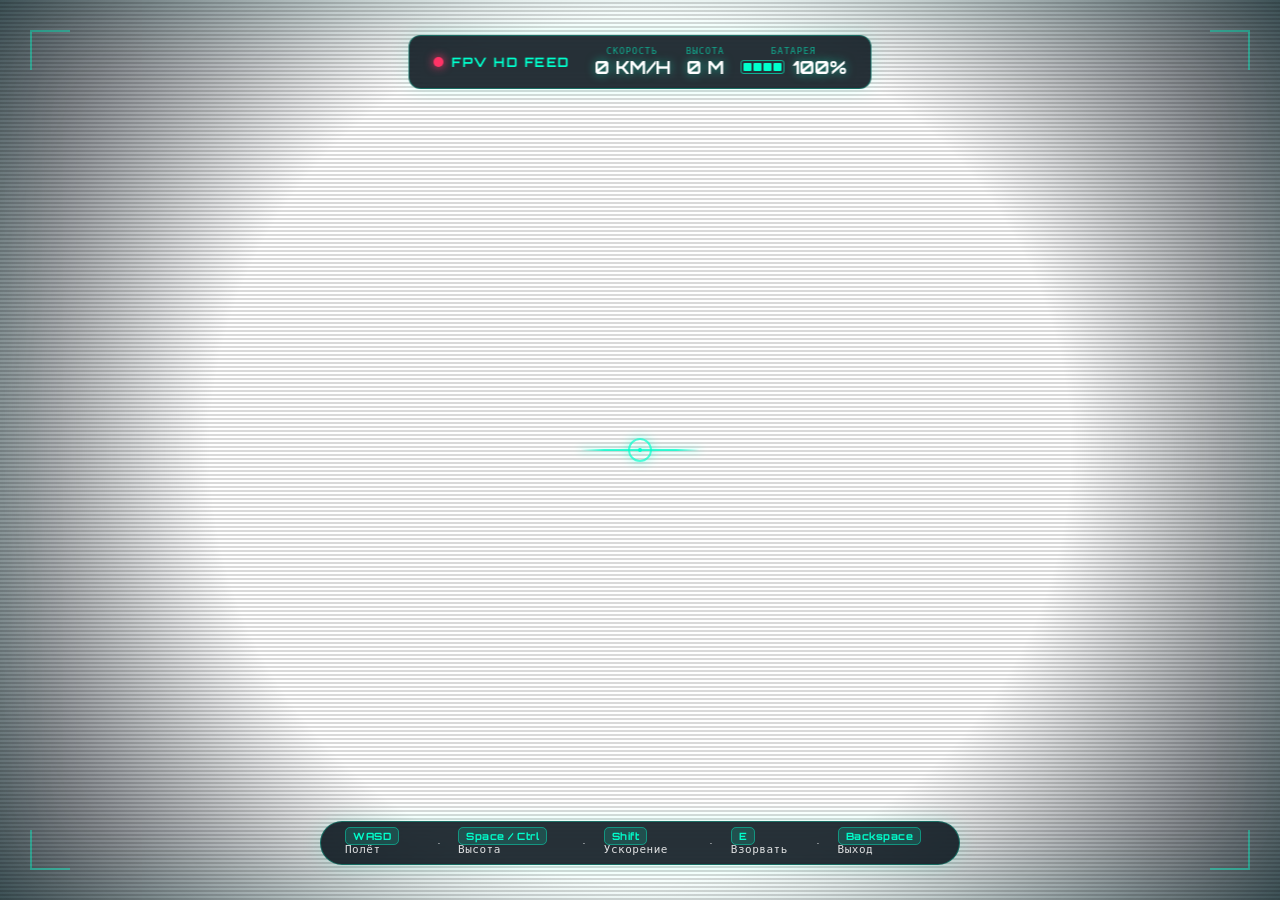
==== client_packages/drone/hud.html @ 8d74e7e7 "feat: FPV drone system + modern CEF HUD overhaul - New /fpv command: FPV drone with realistic physic" ====
<!DOCTYPE html>
<html lang="ru">
<head>
    <meta charset="utf-8">
    <title>FPV Drone HUD</title>
    <link href="https://fonts.googleapis.com/css2?family=Orbitron:wght@500;700;900&family=Share+Tech+Mono&display=swap" rel="stylesheet">
    <style>
        * { margin: 0; padding: 0; box-sizing: border-box; }
        html, body {
            width: 100%;
            height: 100%;
            overflow: hidden;
            background: transparent !important;
            background-color: transparent !important;
            font-family: 'Share Tech Mono', monospace;
            color: #00ffcc;
            user-select: none;
            pointer-events: none;
        }

        /* --- FPV Screen Vignette & Scanlines --- */
        .fpv-vignette {
            position: fixed;
            inset: 0;
            background: radial-gradient(circle, transparent 55%, rgba(0, 10, 20, 0.75) 100%);
            box-shadow: inset 0 0 100px rgba(0, 255, 200, 0.08);
            z-index: 1;
        }

        .scanlines {
            position: fixed;
            inset: 0;
            background: linear-gradient(rgba(18, 16, 16, 0) 50%, rgba(0, 0, 0, 0.25) 50%);
            background-size: 100% 4px;
            z-index: 2;
            opacity: 0.6;
        }

        /* --- Corner Tactical Brackets --- */
        .corner {
            position: fixed;
            width: 40px;
            height: 40px;
            border: 2px solid rgba(0, 255, 204, 0.4);
            z-index: 10;
        }
        .tl { top: 30px; left: 30px; border-right: none; border-bottom: none; }
        .tr { top: 30px; right: 30px; border-left: none; border-bottom: none; }
        .bl { bottom: 30px; left: 30px; border-right: none; border-top: none; }
        .br { bottom: 30px; right: 30px; border-left: none; border-top: none; }

        /* --- Top Center Status Badge --- */
        #top-bar {
            position: fixed;
            top: 35px;
            left: 50%;
            transform: translateX(-50%);
            background: rgba(4, 16, 24, 0.85);
            backdrop-filter: blur(10px);
            border: 1px solid rgba(0, 255, 204, 0.3);
            border-radius: 12px;
            padding: 10px 24px;
            display: flex;
            align-items: center;
            gap: 24px;
            box-shadow: 0 0 20px rgba(0, 255, 204, 0.15);
            z-index: 10;
        }

        .status-badge {
            display: flex;
            align-items: center;
            gap: 8px;
            font-family: 'Orbitron', sans-serif;
            font-size: 13px;
            font-weight: 700;
            letter-spacing: 1.5px;
            color: #00ffcc;
        }

        .rec-dot {
            width: 10px;
            height: 10px;
            background: #ff3366;
            border-radius: 50%;
            box-shadow: 0 0 10px #ff3366;
            animation: blink 1s infinite alternate;
        }

        @keyframes blink {
            from { opacity: 1; }
            to { opacity: 0.2; }
        }

        .tele-group {
            display: flex;
            align-items: center;
            gap: 16px;
        }

        .tele-item {
            display: flex;
            flex-direction: column;
            align-items: center;
        }

        .tele-label {
            font-size: 9px;
            color: rgba(0, 255, 204, 0.6);
            letter-spacing: 1px;
            text-transform: uppercase;
        }

        .tele-val {
            font-family: 'Orbitron', sans-serif;
            font-size: 18px;
            font-weight: 700;
            color: #ffffff;
            text-shadow: 0 0 10px rgba(0, 255, 204, 0.5);
        }

        /* --- Battery Meter --- */
        .battery-wrap {
            display: flex;
            align-items: center;
            gap: 8px;
        }

        .battery-box {
            width: 44px;
            height: 14px;
            border: 1px solid rgba(0, 255, 204, 0.6);
            border-radius: 3px;
            padding: 2px;
            display: flex;
            gap: 2px;
        }

        .bat-seg {
            flex: 1;
            height: 100%;
            background: #00ffcc;
            border-radius: 1px;
            transition: background 0.3s;
        }

        .bat-seg.off { background: transparent; }
        .bat-seg.warn { background: #ffaa00; }
        .bat-seg.crit { background: #ff3366; }

        /* --- Center Crosshair & Horizon --- */
        #crosshair-wrap {
            position: fixed;
            top: 50%;
            left: 50%;
            transform: translate(-50%, -50%);
            width: 200px;
            height: 200px;
            pointer-events: none;
            z-index: 5;
            display: flex;
            align-items: center;
            justify-content: center;
        }

        .reticle {
            position: absolute;
            width: 24px;
            height: 24px;
            border: 2px solid rgba(0, 255, 204, 0.7);
            border-radius: 50%;
            box-shadow: 0 0 12px rgba(0, 255, 204, 0.4);
        }

        .reticle-dot {
            width: 4px;
            height: 4px;
            background: #00ffcc;
            border-radius: 50%;
            box-shadow: 0 0 8px #00ffcc;
        }

        .horizon-line {
            position: absolute;
            width: 120px;
            height: 2px;
            background: linear-gradient(90deg, transparent, rgba(0, 255, 204, 0.8) 20%, rgba(0, 255, 204, 0.8) 80%, transparent);
            box-shadow: 0 0 8px rgba(0, 255, 204, 0.5);
            transition: transform 0.05s linear;
        }

        /* --- Bottom Control Bar --- */
        #bottom-bar {
            position: fixed;
            bottom: 35px;
            left: 50%;
            transform: translateX(-50%);
            background: rgba(4, 16, 24, 0.85);
            backdrop-filter: blur(10px);
            border: 1px solid rgba(0, 255, 204, 0.3);
            border-radius: 30px;
            padding: 8px 24px;
            display: flex;
            align-items: center;
            gap: 16px;
            box-shadow: 0 0 20px rgba(0, 255, 204, 0.15);
            z-index: 10;
            font-size: 11px;
            letter-spacing: 0.5px;
            color: rgba(255, 255, 255, 0.85);
        }

        .key-badge {
            background: rgba(0, 255, 204, 0.15);
            border: 1px solid rgba(0, 255, 204, 0.4);
            border-radius: 5px;
            padding: 2px 7px;
            font-family: 'Orbitron', sans-serif;
            font-size: 10px;
            font-weight: 700;
            color: #00ffcc;
        }

        /* --- Static Glitch Overlay on Explosion --- */
        #glitch-canvas {
            position: fixed;
            inset: 0;
            width: 100vw;
            height: 100vh;
            z-index: 99;
            display: none;
            pointer-events: none;
        }
    </style>
</head>
<body>

    <div class="fpv-vignette"></div>
    <div class="scanlines"></div>

    <div class="corner tl"></div>
    <div class="corner tr"></div>
    <div class="corner bl"></div>
    <div class="corner br"></div>

    <!-- Top Telemetry Bar -->
    <div id="top-bar">
        <div class="status-badge">
            <div class="rec-dot"></div>
            FPV HD FEED
        </div>

        <div class="tele-group">
            <div class="tele-item">
                <span class="tele-label">Скорость</span>
                <span class="tele-val" id="val-speed">0 KM/H</span>
            </div>
            <div class="tele-item">
                <span class="tele-label">Высота</span>
                <span class="tele-val" id="val-alt">0 M</span>
            </div>
            <div class="tele-item">
                <span class="tele-label">Батарея</span>
                <div class="battery-wrap">
                    <div class="battery-box" id="bat-box">
                        <div class="bat-seg"></div>
                        <div class="bat-seg"></div>
                        <div class="bat-seg"></div>
                        <div class="bat-seg"></div>
                    </div>
                    <span class="tele-val" id="val-bat">100%</span>
                </div>
            </div>
        </div>
    </div>

    <!-- Center Reticle & Horizon -->
    <div id="crosshair-wrap">
        <div class="horizon-line" id="horizon"></div>
        <div class="reticle"></div>
        <div class="reticle-dot"></div>
    </div>

    <!-- Bottom Controls -->
    <div id="bottom-bar">
        <span><span class="key-badge">WASD</span> Полёт</span>
        <span>·</span>
        <span><span class="key-badge">Space / Ctrl</span> Высота</span>
        <span>·</span>
        <span><span class="key-badge">Shift</span> Ускорение</span>
        <span>·</span>
        <span><span class="key-badge">E</span> Взорвать</span>
        <span>·</span>
        <span><span class="key-badge">Backspace</span> Выход</span>
    </div>

    <canvas id="glitch-canvas"></canvas>

    <script>
        window.__updateDrone = function(speed, alt, battery, pitch, roll) {
            document.getElementById('val-speed').textContent = (speed || 0) + ' KM/H';
            document.getElementById('val-alt').textContent = (alt || 0) + ' M';
            
            var batVal = Math.max(0, Math.min(100, battery || 100));
            document.getElementById('val-bat').textContent = batVal + '%';

            var segs = document.querySelectorAll('.bat-seg');
            var activeCount = Math.ceil(batVal / 25);
            segs.forEach(function(s, idx) {
                s.className = 'bat-seg';
                if (idx >= activeCount) {
                    s.classList.add('off');
                } else if (batVal <= 25) {
                    s.classList.add('crit');
                } else if (batVal <= 50) {
                    s.classList.add('warn');
                }
            });

            // Rotate horizon line
            var hor = document.getElementById('horizon');
            if (hor) {
                hor.style.transform = 'rotate(' + (roll || 0) + 'deg) translateY(' + (pitch || 0) * 0.5 + 'px)';
            }
        };

        window.__triggerGlitch = function() {
            var canvas = document.getElementById('glitch-canvas');
            if (!canvas) return;
            canvas.style.display = 'block';
            var ctx = canvas.getContext('2d');
            canvas.width = window.innerWidth;
            canvas.height = window.innerHeight;

            var frames = 0;
            var interval = setInterval(function() {
                frames++;
                var imgData = ctx.createImageData(canvas.width, canvas.height);
                var buffer = new Uint32Array(imgData.data.buffer);
                for (var i = 0; i < buffer.length; i++) {
                    if (Math.random() < 0.5) buffer[i] = 0xffffffff;
                    else buffer[i] = 0xff000000;
                }
                ctx.putImageData(imgData, 0, 0);

                if (frames > 15) {
                    clearInterval(interval);
                    canvas.style.display = 'none';
                }
            }, 30);
        };
    </script>
</body>
</html>
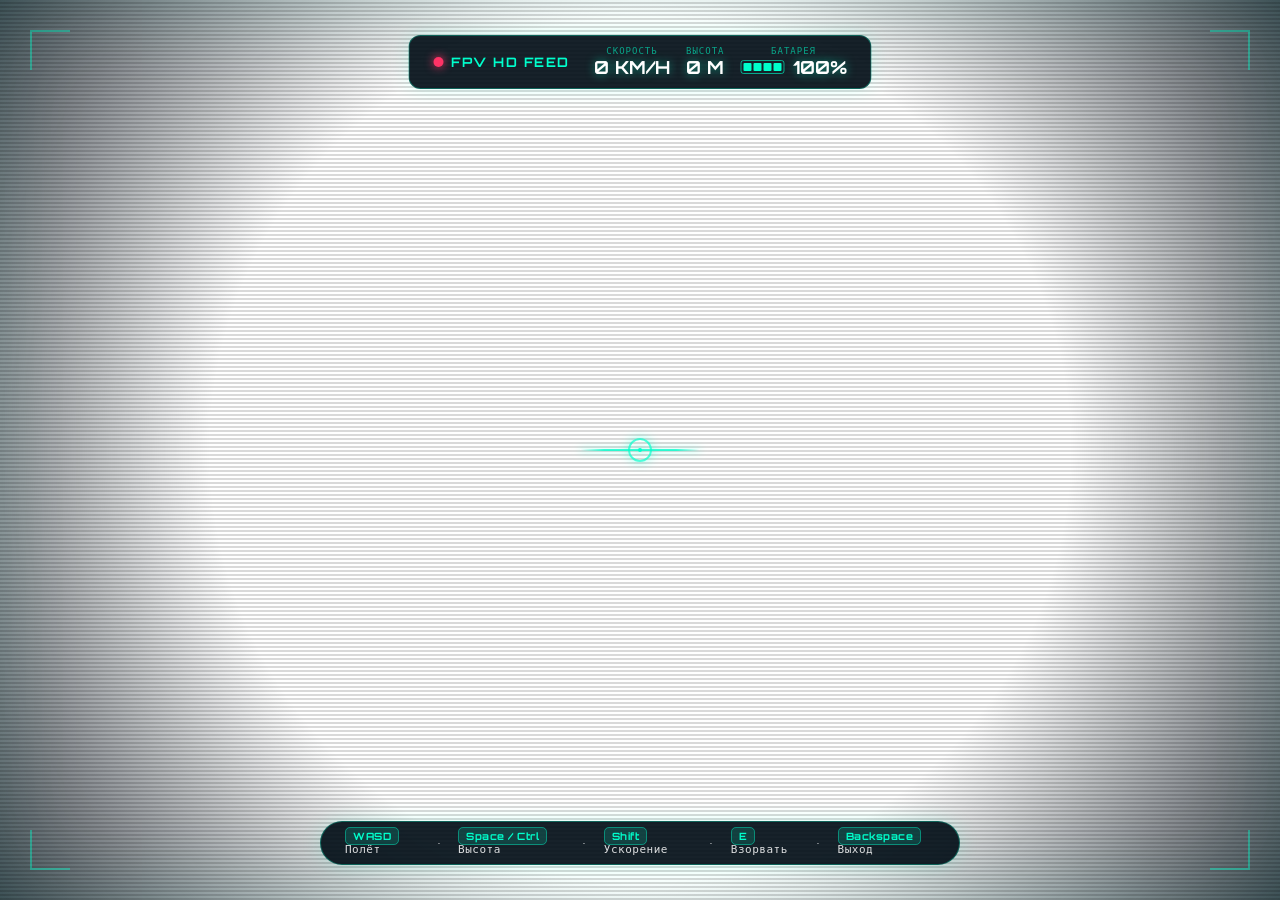
==== commit d1871fa3: "Refactor: move large dlc files to git lfs" ====
--- a/client_packages/drone/hud.html
+++ b/client_packages/drone/hud.html
@@ -55,8 +55,8 @@
             top: 35px;
             left: 50%;
             transform: translateX(-50%);
-            background: rgba(4, 16, 24, 0.85);
-            backdrop-filter: blur(10px);
+            background: rgba(4, 16, 24, 0.92); /* Увеличена плотность вместо размытия */
+            /* backdrop-filter: blur(10px);  <-- УДАЛИТЬ ИЛИ ЗАКОММЕНТИРОВАТЬ */
             border: 1px solid rgba(0, 255, 204, 0.3);
             border-radius: 12px;
             padding: 10px 24px;
@@ -195,8 +195,8 @@
             bottom: 35px;
             left: 50%;
             transform: translateX(-50%);
-            background: rgba(4, 16, 24, 0.85);
-            backdrop-filter: blur(10px);
+            background: rgba(4, 16, 24, 0.92); /* Увеличена плотность вместо размытия */
+            /* backdrop-filter: blur(10px);  <-- УДАЛИТЬ ИЛИ ЗАКОММЕНТИРОВАТЬ */
             border: 1px solid rgba(0, 255, 204, 0.3);
             border-radius: 30px;
             padding: 8px 24px;
